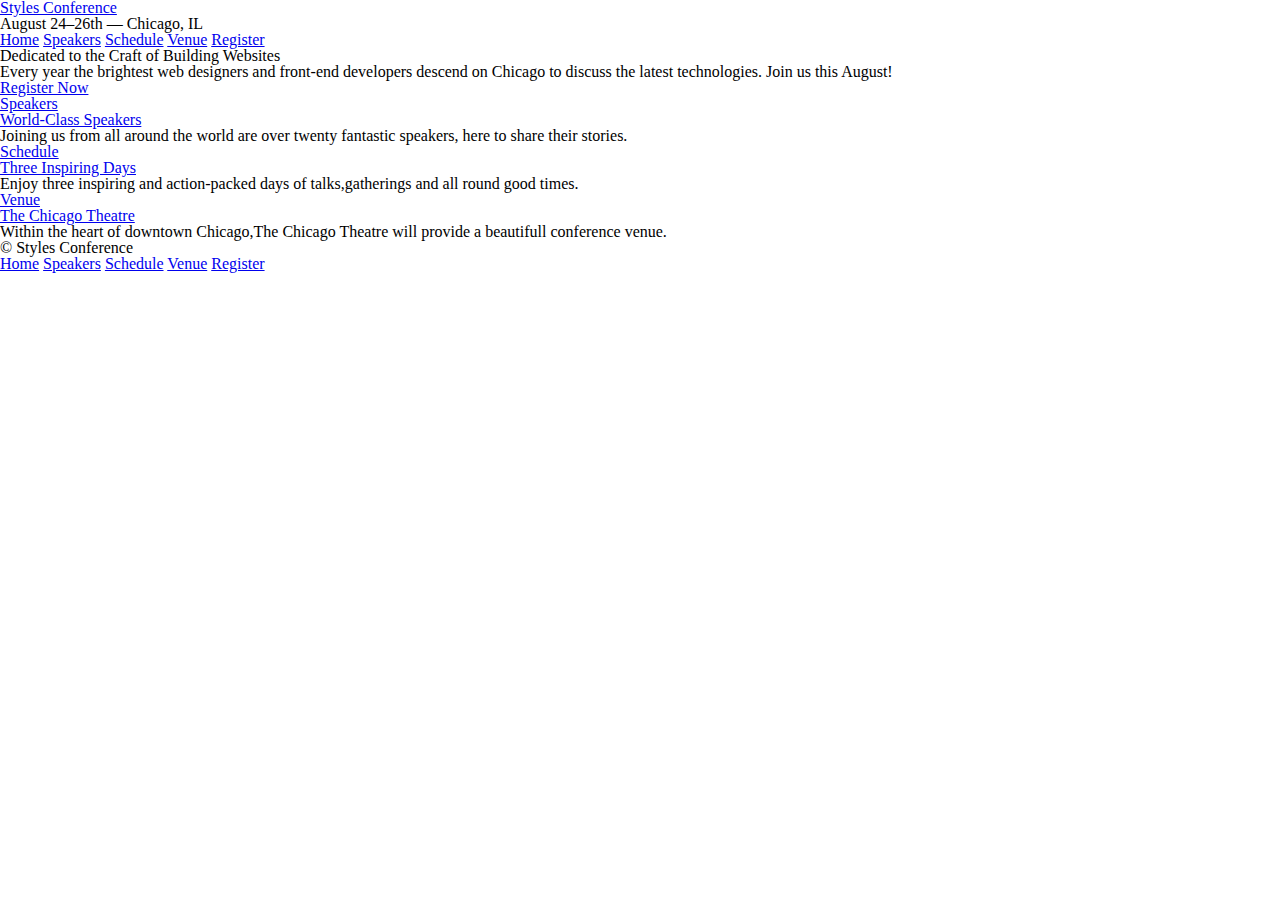
==== register.html @ 76980aee "added" ====
<!DOCTYPE html>
<html lang="en">
<head>
       <meta charset="utf-8">
       <title>Styles Conference</title>   
       <link rel="stylesheet" href="assets/stylesheets/main.css">
</head>
<body>
      <header>
        <h1>
            <a href="index.html">Styles Conference</a>
        </h1>
          <h3>August 24&ndash;26th &mdash; Chicago, IL</h3>
         <nav>
           <a href="index.html">Home</a>
           <a href="speakers.html">Speakers</a>
           <a href="schedule.html">Schedule</a>
           <a href="venue.html">Venue</a>
           <a href="register.html">Register</a>
         </nav>

       </header>
    <section>
     <h2>Dedicated to the Craft of Building Websites</h2>
     <p>Every year the brightest web designers and front-end developers descend on Chicago to discuss the latest technologies. Join us this August!</p>
      <a href="register.html">Register Now</a>
    </section>
    <section>
       <a href="speakers.html">
      <h5>Speakers</h5>
      <h3>World-Class Speakers</h3>
       </a>
      <p>Joining us from all around the world are over twenty fantastic speakers, here to share their stories.</p>
    </section> 
    <section>
       <a href="schedule.html">
      <h5>Schedule</h5>
      <h3>Three Inspiring Days</h3>
       </a>
      <p>Enjoy three inspiring and action-packed days of talks,gatherings and all round good times.</p>
    </section>
    <section>
       <a href="speakers.html">
      <h5>Venue</h5>
      <h3>The Chicago Theatre</h3>
        </a>
      <p>Within the heart of downtown Chicago,The Chicago Theatre will provide a beautifull conference venue.</p>
    </section>
    <footer>
      <small>&copy; Styles Conference</small>
    <nav>
    <a href="index.html">Home</a>
    <a href="speakers.html">Speakers</a>
    <a href="schedule.html">Schedule</a>
    <a href="venue.html">Venue</a>
    <a href="register.html">Register</a>
    </nav>

    </footer>
</body>
</html>
---- assets/stylesheets/main.css ----
/* http://meyerweb.com/eric/tools/css/reset/ 2. v2.0 | 20110126
  License: none (public domain)
*/

html, body, div, span, applet, object, iframe,
h1, h2, h3, h4, h5, h6, p, blockquote, pre,
a, abbr, acronym, address, big, cite, code,
del, dfn, em, img, ins, kbd, q, s, samp,
small, strike, strong, sub, sup, tt, var,
b, u, i, center,
dl, dt, dd, ol, ul, li,
fieldset, form, label, legend,
table, caption, tbody, tfoot, thead, tr, th, td,
article, aside, canvas, details, embed,
figure, figcaption, footer, header, hgroup,
menu, nav, output, ruby, section, summary,
time, mark, audio, video {
  margin: 0;
  padding: 0;
  border: 0;
  font-size: 100%;
  font: inherit;
  vertical-align: baseline;
}
/* HTML5 display-role reset for older browsers */
article, aside, details, figcaption, figure,
footer, header, hgroup, menu, nav, section {
  display: block;
}
body {
  line-height: 1;
}
ol, ul {
  list-style: none;
}
blockquote, q {
  quotes: none;
}
blockquote:before, blockquote:after,
q:before, q:after {
  content: '';
  content: none;
}
table {
  border-collapse: collapse;
  border-spacing: 0;
}
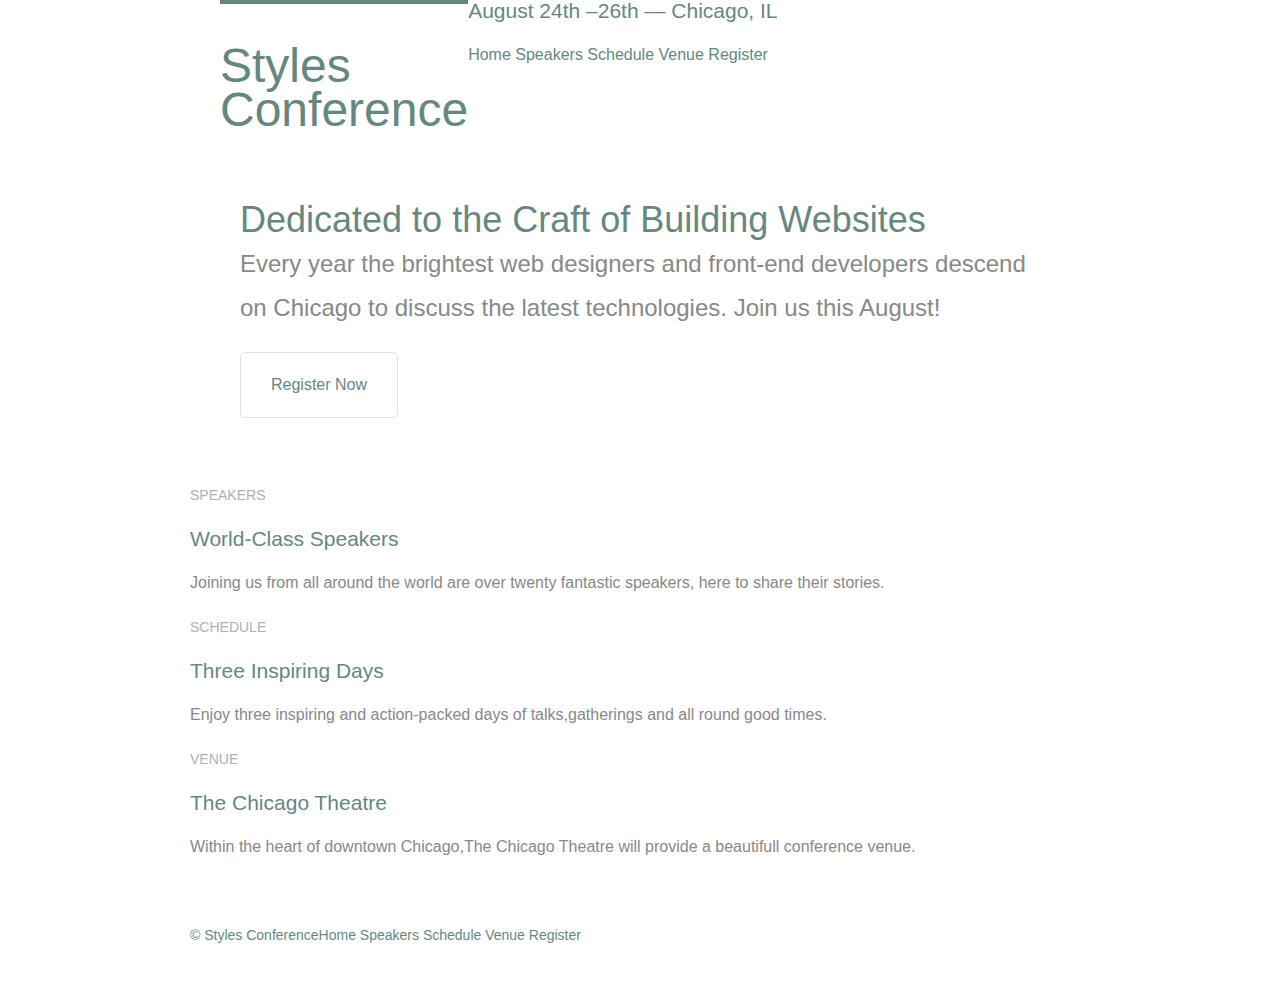
==== commit d9fe6489: "added" ====
--- a/register.html
+++ b/register.html
@@ -3,14 +3,17 @@
 <head>
        <meta charset="utf-8">
        <title>Styles Conference</title>   
-       <link rel="stylesheet" href="assets/stylesheets/main.css">
+       <link rel="stylesheet" href="assets/stylesheet/main.css">
 </head>
 <body>
-      <header>
-        <h1>
-            <a href="index.html">Styles Conference</a>
+      <header class="container group">
+       
+       <section class="container">
+         <h1 class="logo">
+         <a href="index.html">Styles <br> Conference</a>
         </h1>
-          <h3>August 24&ndash;26th &mdash; Chicago, IL</h3>
+       </section>
+          <h3>August 24th &ndash;26th &mdash; Chicago, IL</h3>
          <nav>
            <a href="index.html">Home</a>
            <a href="speakers.html">Speakers</a>
@@ -20,11 +23,13 @@
          </nav>
 
        </header>
-    <section>
+<section class="hero container">
      <h2>Dedicated to the Craft of Building Websites</h2>
      <p>Every year the brightest web designers and front-end developers descend on Chicago to discuss the latest technologies. Join us this August!</p>
-      <a href="register.html">Register Now</a>
-    </section>
+      <a href="register.html"  class="btn btn-alt">Register Now</a>
+</section>
+    
+<section class="container">
     <section>
        <a href="speakers.html">
       <h5>Speakers</h5>
@@ -46,7 +51,9 @@
         </a>
       <p>Within the heart of downtown Chicago,The Chicago Theatre will provide a beautifull conference venue.</p>
     </section>
-    <footer>
+</section>    
+    
+    <footer class="primary-footer container group">
       <small>&copy; Styles Conference</small>
     <nav>
     <a href="index.html">Home</a>
--- a/assets/stylesheet/main.css
+++ b/assets/stylesheet/main.css
@@ -0,0 +1,271 @@
+/* http://meyerweb.com/eric/tools/css/reset/ 2. v2.0 | 20110126
+  License: none (public domain)
+*/
+
+html, body, div, span, applet, object, iframe,
+h1, h2, h3, h4, h5, h6, p, blockquote, pre,
+a, abbr, acronym, address, big, cite, code,
+del, dfn, em, img, ins, kbd, q, s, samp,
+small, strike, strong, sub, sup, tt, var,
+b, u, i, center,
+dl, dt, dd, ol, ul, li,
+fieldset, form, label, legend,
+table, caption, tbody, tfoot, thead, tr, th, td,
+article, aside, canvas, details, embed,
+figure, figcaption, footer, header, hgroup,
+menu, nav, output, ruby, section, summary,
+time, mark, audio, video {
+  margin: 0;
+  padding: 0;
+  border: 0;
+  font-size: 100%;
+  font: inherit;
+  vertical-align: baseline;
+}
+/* HTML5 display-role reset for older browsers */
+article, aside, details, figcaption, figure,
+footer, header, hgroup, menu, nav, section {
+  display: block;
+}
+body {
+  line-height: 1;
+}
+ol, ul {
+  list-style: none;
+}
+blockquote, q {
+  quotes: none;
+}
+blockquote:before, blockquote:after,
+q:before, q:after {
+  content: '';
+  content: none;
+}
+table {
+  border-collapse: collapse;
+  border-spacing: 0;
+}
+/*
+  ========================================
+  Grid
+  ========================================
+*/
+
+*,
+*:before,
+*:after {
+  -webkit-box-sizing: border-box;
+     -moz-box-sizing: border-box;
+          box-sizing: border-box;
+}
+.container {
+  margin: 0 auto;
+  padding-left: 30px;
+  padding-right: 30px;
+  width: 960px;
+}
+/*
+  ========================================
+  Typography
+  ========================================
+*/
+
+h1, h3, h4, h5, p {
+  margin-bottom: 22px;
+}
+/*
+  ========================================
+  Buttons
+  ========================================
+*/
+
+.btn {
+  border-radius: 5px;
+  display: inline-block;
+  margin: 0;
+}
+.btn-alt {
+  border: 1px solid #dfe2e5;
+  padding: 10px 30px;
+}
+/*
+  ========================================
+  Home
+  ========================================
+*/
+
+.hero {
+  padding: 22px 80px 66px 80px;
+}
+/*
+  ========================================
+  Clearfix
+  ========================================
+*/
+.group:before,
+.group:after {
+  content: "";
+  display: table;
+}
+.group:after {
+  clear: both;
+}
+.group {
+  clear: both;
+  *zoom: 1;
+}
+/*
+  ========================================
+  Primary header
+  ========================================
+*/
+
+.logo {
+  float: left;
+}
+.logo {
+  border-top: 4px solid #648880;
+  padding: 40px 0 22px 0;
+  float: left;
+}
+/*
+  ========================================
+  Primary footer
+  ========================================
+*/
+
+.primary-footer small {
+  float: left;
+}
+.primary-footer {
+  padding-bottom: 44px;
+  padding-top: 44px;
+}
+.col-1-3 {
+  width: 33.33%;
+}
+.col-2-3 {
+  width: 66.66%;
+}
+.col-1-3,
+.col-2-3 {
+  display: inline-block;
+  vertical-align: top;
+}
+.grid,
+.col-1-3,
+.col-2-3 {
+  padding-left: 15px;
+  padding-right: 15px;
+}
+.container,
+.grid {
+  margin: 0 auto;
+  width: 960px;
+}
+.container {
+  padding-left: 30px;
+  padding-right: 30px;
+}
+/*
+  ========================================
+  Custom styles
+  ========================================
+*/
+body {
+  color: #888;
+  font: 300 16px/22px "Open Sans", "Helvetica Neue", Helvetica, Arial, sans-serif;
+}
+h1, h2, h3, h4 {
+  color: #648880;
+}
+h1 {
+  font-size: 36px;
+  line-height: 44px;
+}
+h2 {
+  font-size: 24px;
+  line-height: 44px;
+}
+h3 {
+  font-size: 21px;
+}
+h4 {
+  font-size: 18px;
+}
+h5 {
+  color: #a9b2b9;
+  font-size: 14px;
+  font-weight: 400;
+}
+strong {
+  font-weight: 400;
+}
+cite, em {
+  font-style: italic;
+}
+/*
+  ========================================
+  Links
+  ========================================
+*/
+
+a:hover {
+  color: #a9b2b9;
+}
+a {
+  color: #648880;
+}
+.logo {
+  border-top: 4px solid #648880;
+  float: left;
+  font-size: 48px;
+  line-height: 44px;
+  padding: 40px 0 22px 0;
+}
+.tagline {
+  margin: 66px 0 22px 0;
+}
+.primary-nav {
+  font-size: 14px;
+  font-weight: 400;
+}
+.primary-footer {
+  color: #648880;
+  font-size: 14px;
+  padding-bottom: 44px;
+  padding-top: 44px;
+}
+.primary-footer small {
+  float: left;
+  font-weight: 400;
+}
+.hero {
+  line-height: 44px;
+  padding: 22px 80px 66px 80px;
+}
+.hero h2 {
+  font-size: 36px;
+}
+.hero p {
+  font-size: 24px;
+}
+.teaser a:hover h3 {
+  color: #a9b2b9;
+}
+a {
+  color: #648880;
+  text-decoration: none;
+}
+a:hover {
+  color: #a9b2b9;
+}
+p a {
+  border-bottom: 1px solid #dfe2e5;
+}
+h5 {
+  color: #a9b2b9;
+  font-size: 14px;
+  font-weight: 400;
+  text-transform: uppercase;
+}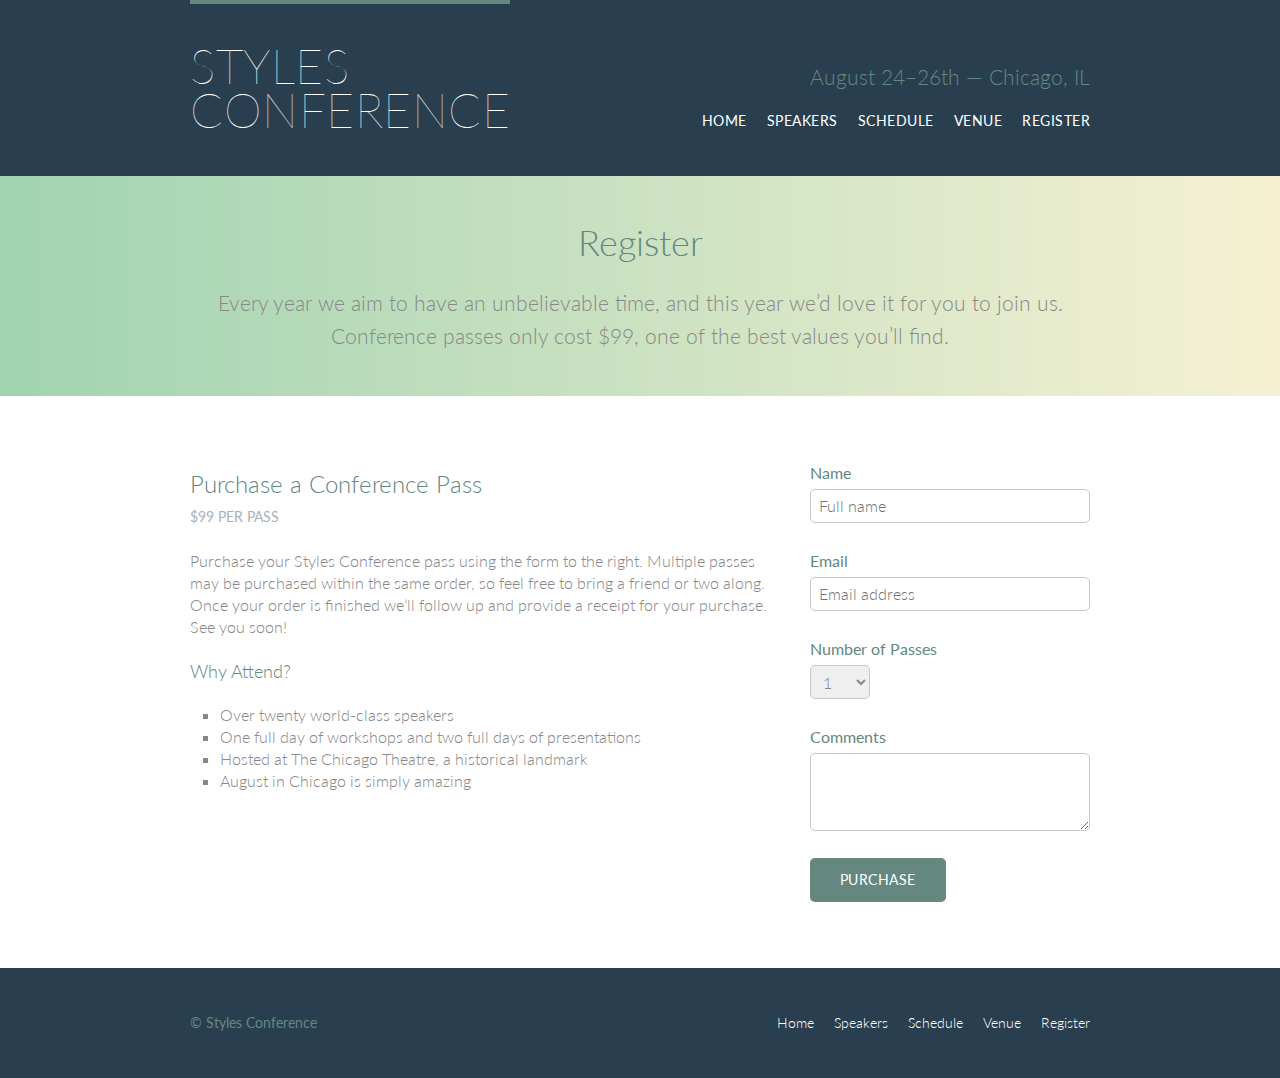
==== commit e9f5e90a: "modified" ====
--- a/register.html
+++ b/register.html
@@ -1,68 +1,132 @@
 <!DOCTYPE html>
 <html lang="en">
-<head>
-       <meta charset="utf-8">
-       <title>Styles Conference</title>   
-       <link rel="stylesheet" href="assets/stylesheet/main.css">
-</head>
-<body>
-      <header class="container group">
-       
-       <section class="container">
-         <h1 class="logo">
-         <a href="index.html">Styles <br> Conference</a>
-        </h1>
-       </section>
-          <h3>August 24th &ndash;26th &mdash; Chicago, IL</h3>
-         <nav>
-           <a href="index.html">Home</a>
-           <a href="speakers.html">Speakers</a>
-           <a href="schedule.html">Schedule</a>
-           <a href="venue.html">Venue</a>
-           <a href="register.html">Register</a>
-         </nav>
 
-       </header>
-<section class="hero container">
-     <h2>Dedicated to the Craft of Building Websites</h2>
-     <p>Every year the brightest web designers and front-end developers descend on Chicago to discuss the latest technologies. Join us this August!</p>
-      <a href="register.html"  class="btn btn-alt">Register Now</a>
-</section>
-    
-<section class="container">
-    <section>
-       <a href="speakers.html">
-      <h5>Speakers</h5>
-      <h3>World-Class Speakers</h3>
-       </a>
-      <p>Joining us from all around the world are over twenty fantastic speakers, here to share their stories.</p>
-    </section> 
-    <section>
-       <a href="schedule.html">
-      <h5>Schedule</h5>
-      <h3>Three Inspiring Days</h3>
-       </a>
-      <p>Enjoy three inspiring and action-packed days of talks,gatherings and all round good times.</p>
+  <head>
+    <meta charset="utf-8">
+    <title>Register - Styles Conference</title>
+    <link rel="stylesheet" href="assets/stylesheet/main.css">
+    <link rel="stylesheet" href="http://fonts.googleapis.com/css?family=Lato:100,300,400">
+  </head>
+
+  <body>
+
+    <!-- Header -->
+
+    <header class="primary-header container group">
+
+      <h1 class="logo">
+        <a href="index.html">Styles <br> Conference</a>
+      </h1>
+
+      <h3 class="tagline">August 24&ndash;26th &mdash; Chicago, IL</h3>
+
+      <nav class="nav primary-nav">
+        <ul>
+          <li><a href="index.html">Home</a></li><!--
+          --><li><a href="speakers.html">Speakers</a></li><!--
+          --><li><a href="schedule.html">Schedule</a></li><!--
+          --><li><a href="venue.html">Venue</a></li><!--
+          --><li><a href="register.html">Register</a></li>
+        </ul>
+      </nav>
+
+    </header>
+
+    <!-- Lead -->
+
+    <section class="row-alt">
+      <div class="lead container">
+
+        <h1>Register</h1>
+
+        <p>Every year we aim to have an unbelievable time, and this year we&#8217;d love it for you to join us. Conference passes only cost $99, one of the best values you&#8217;ll find.</p>
+
+      </div>
     </section>
-    <section>
-       <a href="speakers.html">
-      <h5>Venue</h5>
-      <h3>The Chicago Theatre</h3>
-        </a>
-      <p>Within the heart of downtown Chicago,The Chicago Theatre will provide a beautifull conference venue.</p>
+
+    <!-- Main content -->
+
+    <section class="row">
+      <div class="grid">
+
+        <!-- Details -->
+
+        <section class="col-2-3">
+
+          <h2>Purchase a Conference Pass</h2>
+          <h5>$99 per Pass</h5>
+
+          <p>Purchase your Styles Conference pass using the form to the right. Multiple passes may be purchased within the same order, so feel free to bring a friend or two along. Once your order is finished we&#8217;ll follow up and provide a receipt for your purchase. See you soon!</p>
+
+          <h4>Why Attend?</h4>
+
+          <ul class="why-attend">
+            <li>Over twenty world-class speakers</li>
+            <li>One full day of workshops and two full days of presentations</li>
+            <li>Hosted at The Chicago Theatre, a historical landmark</li>
+            <li>August in Chicago is simply amazing</li>
+          </ul>
+
+        </section><!--
+
+        Registration form
+
+        --><form class="col-1-3" action="#" method="post">
+
+          <fieldset class="register-group">
+
+            <label>
+              Name
+              <input type="text" name="name" placeholder="Full name" required>
+            </label>
+
+            <label>
+              Email
+              <input type="email" name="email" placeholder="Email address" required>
+            </label>
+
+            <label>
+              Number of Passes
+              <select name="quantity" required>
+                <option value="1" selected>1</option>
+                <option value="2">2</option>
+                <option value="3">3</option>
+                <option value="4">4</option>
+                <option value="5">5</option>
+              </select>
+            </label>
+
+            <label>
+              Comments
+              <textarea name="comments"></textarea>
+            </label>
+
+          </fieldset>
+
+          <input class="btn btn-default" type="submit" name="submit" value="Purchase">
+
+        </form>
+
+      </div>
     </section>
-</section>    
-    
+
+    <!-- Footer -->
+
     <footer class="primary-footer container group">
+
       <small>&copy; Styles Conference</small>
-    <nav>
-    <a href="index.html">Home</a>
-    <a href="speakers.html">Speakers</a>
-    <a href="schedule.html">Schedule</a>
-    <a href="venue.html">Venue</a>
-    <a href="register.html">Register</a>
-    </nav>
+
+      <nav class="nav">
+        <ul>
+          <li><a href="index.html">Home</a></li><!--
+          --><li><a href="speakers.html">Speakers</a></li><!--
+          --><li><a href="schedule.html">Schedule</a></li><!--
+          --><li><a href="venue.html">Venue</a></li><!--
+          --><li><a href="register.html">Register</a></li>
+        </ul>
+      </nav>
 
     </footer>
-</body>
+
+  </body>
 </html>--- a/assets/stylesheet/main.css
+++ b/assets/stylesheet/main.css
@@ -1,5 +1,6 @@
-/* http://meyerweb.com/eric/tools/css/reset/ 2. v2.0 | 20110126
-  License: none (public domain)
+/* http://meyerweb.com/eric/tools/css/reset/
+   v2.0 | 20110126
+   License: none (public domain)
 */
 
 html, body, div, span, applet, object, iframe,
@@ -45,6 +46,19 @@
   border-collapse: collapse;
   border-spacing: 0;
 }
+
+/*
+  ========================================
+  Custom styles
+  ========================================
+*/
+
+body {
+  background: #293f50;
+  color: #888;
+  font: 300 16px/22px "Lato", "Open Sans", "Helvetica Neue", Helvetica, Arial, sans-serif;
+}
+
 /*
   ========================================
   Grid
@@ -58,99 +72,14 @@
      -moz-box-sizing: border-box;
           box-sizing: border-box;
 }
+.container,
+.grid {
+  margin: 0 auto;
+  width: 960px;
+}
 .container {
-  margin: 0 auto;
   padding-left: 30px;
   padding-right: 30px;
-  width: 960px;
-}
-/*
-  ========================================
-  Typography
-  ========================================
-*/
-
-h1, h3, h4, h5, p {
-  margin-bottom: 22px;
-}
-/*
-  ========================================
-  Buttons
-  ========================================
-*/
-
-.btn {
-  border-radius: 5px;
-  display: inline-block;
-  margin: 0;
-}
-.btn-alt {
-  border: 1px solid #dfe2e5;
-  padding: 10px 30px;
-}
-/*
-  ========================================
-  Home
-  ========================================
-*/
-
-.hero {
-  padding: 22px 80px 66px 80px;
-}
-/*
-  ========================================
-  Clearfix
-  ========================================
-*/
-.group:before,
-.group:after {
-  content: "";
-  display: table;
-}
-.group:after {
-  clear: both;
-}
-.group {
-  clear: both;
-  *zoom: 1;
-}
-/*
-  ========================================
-  Primary header
-  ========================================
-*/
-
-.logo {
-  float: left;
-}
-.logo {
-  border-top: 4px solid #648880;
-  padding: 40px 0 22px 0;
-  float: left;
-}
-/*
-  ========================================
-  Primary footer
-  ========================================
-*/
-
-.primary-footer small {
-  float: left;
-}
-.primary-footer {
-  padding-bottom: 44px;
-  padding-top: 44px;
-}
-.col-1-3 {
-  width: 33.33%;
-}
-.col-2-3 {
-  width: 66.66%;
-}
-.col-1-3,
-.col-2-3 {
-  display: inline-block;
-  vertical-align: top;
 }
 .grid,
 .col-1-3,
@@ -158,26 +87,70 @@
   padding-left: 15px;
   padding-right: 15px;
 }
-.container,
-.grid {
-  margin: 0 auto;
-  width: 960px;
-}
-.container {
-  padding-left: 30px;
-  padding-right: 30px;
-}
-/*
-  ========================================
-  Custom styles
-  ========================================
-*/
-body {
-  color: #888;
-  font: 300 16px/22px "Open Sans", "Helvetica Neue", Helvetica, Arial, sans-serif;
-}
+.col-1-3,
+.col-2-3  {
+  display: inline-block;
+  vertical-align: top;
+}
+.col-1-3 {
+  width: 33.33%;
+}
+.col-2-3 {
+  width: 66.66%;
+}
+
+/*
+  ========================================
+  Clearfix
+  ========================================
+*/
+
+.group:before,
+.group:after {
+  content: "";
+  display: table;
+}
+.group:after {
+  clear: both;
+}
+.group {
+  clear: both;
+  *zoom: 1;
+}
+
+/*
+  ========================================
+  Rows
+  ========================================
+*/
+
+.row,
+.row-alt {
+  min-width: 960px;
+}
+.row {
+  background: #fff;
+  padding: 66px 0 44px 0;
+}
+.row-alt {
+  background: #cbe2c1;
+  background: -webkit-linear-gradient(to right, #a1d3b0, #f6f1d3);
+  background:    -moz-linear-gradient(to right, #a1d3b0, #f6f1d3);
+  background:         linear-gradient(to right, #a1d3b0, #f6f1d3);
+  padding: 44px 0 22px 0;
+}
+
+/*
+  ========================================
+  Typography
+  ========================================
+*/
+
 h1, h2, h3, h4 {
   color: #648880;
+}
+h1, h3, h4, h5, p {
+  margin-bottom: 22px;
 }
 h1 {
   font-size: 36px;
@@ -197,39 +170,122 @@
   color: #a9b2b9;
   font-size: 14px;
   font-weight: 400;
+  text-transform: uppercase;
 }
 strong {
   font-weight: 400;
 }
-cite, em {
+cite,
+em {
   font-style: italic;
 }
+
+/*
+  ========================================
+  Leads
+  ========================================
+*/
+
+.lead {
+  text-align: center;
+}
+.lead p {
+  font-size: 21px;
+  line-height: 33px;
+}
+
 /*
   ========================================
   Links
   ========================================
 */
 
+a {
+  color: #648880;
+  text-decoration: none;
+}
 a:hover {
   color: #a9b2b9;
 }
-a {
-  color: #648880;
-}
+p a {
+  border-bottom: 1px solid #dfe2e5;
+}
+.primary-header a,
+.primary-footer a {
+  color: #fff;
+}
+.primary-header a:hover,
+.primary-footer a:hover {
+  color: #648880;
+}
+
+/*
+  ========================================
+  Buttons
+  ========================================
+*/
+
+.btn {
+  border-radius: 5px;
+  color: #fff;
+  cursor: pointer;
+  display: inline-block;
+  font-weight: 400;
+  letter-spacing: .5px;
+  margin: 0;
+  text-transform: uppercase;
+}
+.btn-default {
+  border: 0;
+  background: #648880;
+  padding: 11px 30px;
+  font-size: 14px;
+}
+.btn-default:hover {
+  background: #77a198;
+}
+.btn-alt {
+  border: 1px solid #fff;
+  padding: 10px 30px;
+}
+.btn-alt:hover {
+  background: #fff;
+  color: #648880;
+}
+
+/*
+  ========================================
+  Primary header
+  ========================================
+*/
+
 .logo {
   border-top: 4px solid #648880;
   float: left;
   font-size: 48px;
+  font-weight: 100;
+  letter-spacing: .5px;
   line-height: 44px;
   padding: 40px 0 22px 0;
+  text-transform: uppercase;
 }
 .tagline {
   margin: 66px 0 22px 0;
+  text-align: right;
 }
 .primary-nav {
   font-size: 14px;
   font-weight: 400;
-}
+  letter-spacing: .5px;
+  text-transform: uppercase;
+}
+
+/*
+  ========================================
+  Primary footer
+  ========================================
+*/
+
 .primary-footer {
   color: #648880;
   font-size: 14px;
@@ -240,32 +296,198 @@
   float: left;
   font-weight: 400;
 }
+
+/*
+  ========================================
+  Navigation
+  ========================================
+*/
+
+.nav {
+  text-align: right;
+}
+.nav li {
+  display: inline-block;
+  margin: 0 10px;
+  vertical-align: top;
+}
+.nav li:last-child {
+  margin-right: 0;
+}
+
+/*
+  ========================================
+  Home
+  ========================================
+*/
+
 .hero {
+  color: #fff;
   line-height: 44px;
   padding: 22px 80px 66px 80px;
+  text-align: center;
 }
 .hero h2 {
   font-size: 36px;
 }
 .hero p {
   font-size: 24px;
+  font-weight: 100;
 }
 .teaser a:hover h3 {
   color: #a9b2b9;
 }
-a {
-  color: #648880;
-  text-decoration: none;
-}
-a:hover {
-  color: #a9b2b9;
-}
-p a {
-  border-bottom: 1px solid #dfe2e5;
-}
-h5 {
+.teaser img {
+  border-radius: 5px;
+  display: block;
+  margin-bottom: 22px;
+  max-width: 100%
+}
+
+/*
+  ========================================
+  Speakers
+  ========================================
+*/
+
+.speaker {
+  margin-bottom: 44px;
+}
+.speaker-info {
+  border: 1px solid #dfe2e5;
+  border-radius: 5px;
+  margin-top: 88px;
+  padding-bottom: 22px;
+  text-align: center;
+}
+.speaker-info img {
+  border-radius: 50%;
+  height: 130px;
+  margin: -66px 0 22px 0;
+  vertical-align: top;
+}
+
+/*
+  ========================================
+  Schedule
+  ========================================
+*/
+
+table {
+  margin-bottom: 44px;
+  width: 100%;
+}
+table:last-child {
+  margin-bottom: 0;
+}
+th,
+td {
+  padding-bottom: 22px;
+  vertical-align: top;
+}
+th {
+  padding-right: 45px;
+  text-align: right;
+  width: 20%;
+}
+td {
+  width: 40%;
+}
+thead {
+  line-height: 44px;
+}
+thead th {
+  color: #648880;
+  font-size: 24px;
+}
+tbody th {
   color: #a9b2b9;
   font-size: 14px;
   font-weight: 400;
+  padding-top: 22px;
   text-transform: uppercase;
-}+}
+tbody td {
+  border-top: 1px solid #dfe2e5;
+  padding-top: 21px;
+}
+tbody td:first-of-type {
+  padding-right: 15px;
+}
+tbody td:last-of-type {
+  padding-left: 15px;
+}
+tbody td:only-of-type {
+  padding-left: 0;
+  padding-right: 0;
+}
+table a {
+  color: #888;
+}
+table h4 {
+  margin-bottom: 0;
+}
+.schedule-offset {
+  color: #a9b2b9;
+}
+
+/*
+  ========================================
+  Venue
+  ========================================
+*/
+
+.venue-theatre {
+  margin-bottom: 66px;
+}
+.venue-hotel {
+  margin-bottom: 22px;
+}
+.venue-map {
+  height: 264px;
+}
+
+/*
+  ========================================
+  Register
+  ========================================
+*/
+
+.why-attend {
+  list-style: square;
+  margin: 0 0 22px 30px;
+}
+form {
+  margin-bottom: 22px;
+}
+input,
+select,
+textarea {
+  font: 300 16px/22px "Lato", "Open Sans", "Helvetica Neue", Helvetica, Arial, sans-serif;
+}
+.register-group label {
+  color: #648880;
+  cursor: pointer;
+  font-weight: 400;
+}
+.register-group input,
+.register-group select,
+.register-group textarea {
+  border: 1px solid #c6c9cc;
+  border-radius: 5px;
+  color: #888;
+  display: block;
+  margin: 5px 0 27px 0;
+  padding: 5px 8px;
+}
+.register-group input,
+.register-group textarea {
+  width: 100%;
+}
+.register-group select {
+  height: 34px;
+  width: 60px;
+}
+.register-group textarea {
+  height: 78px;
+}
